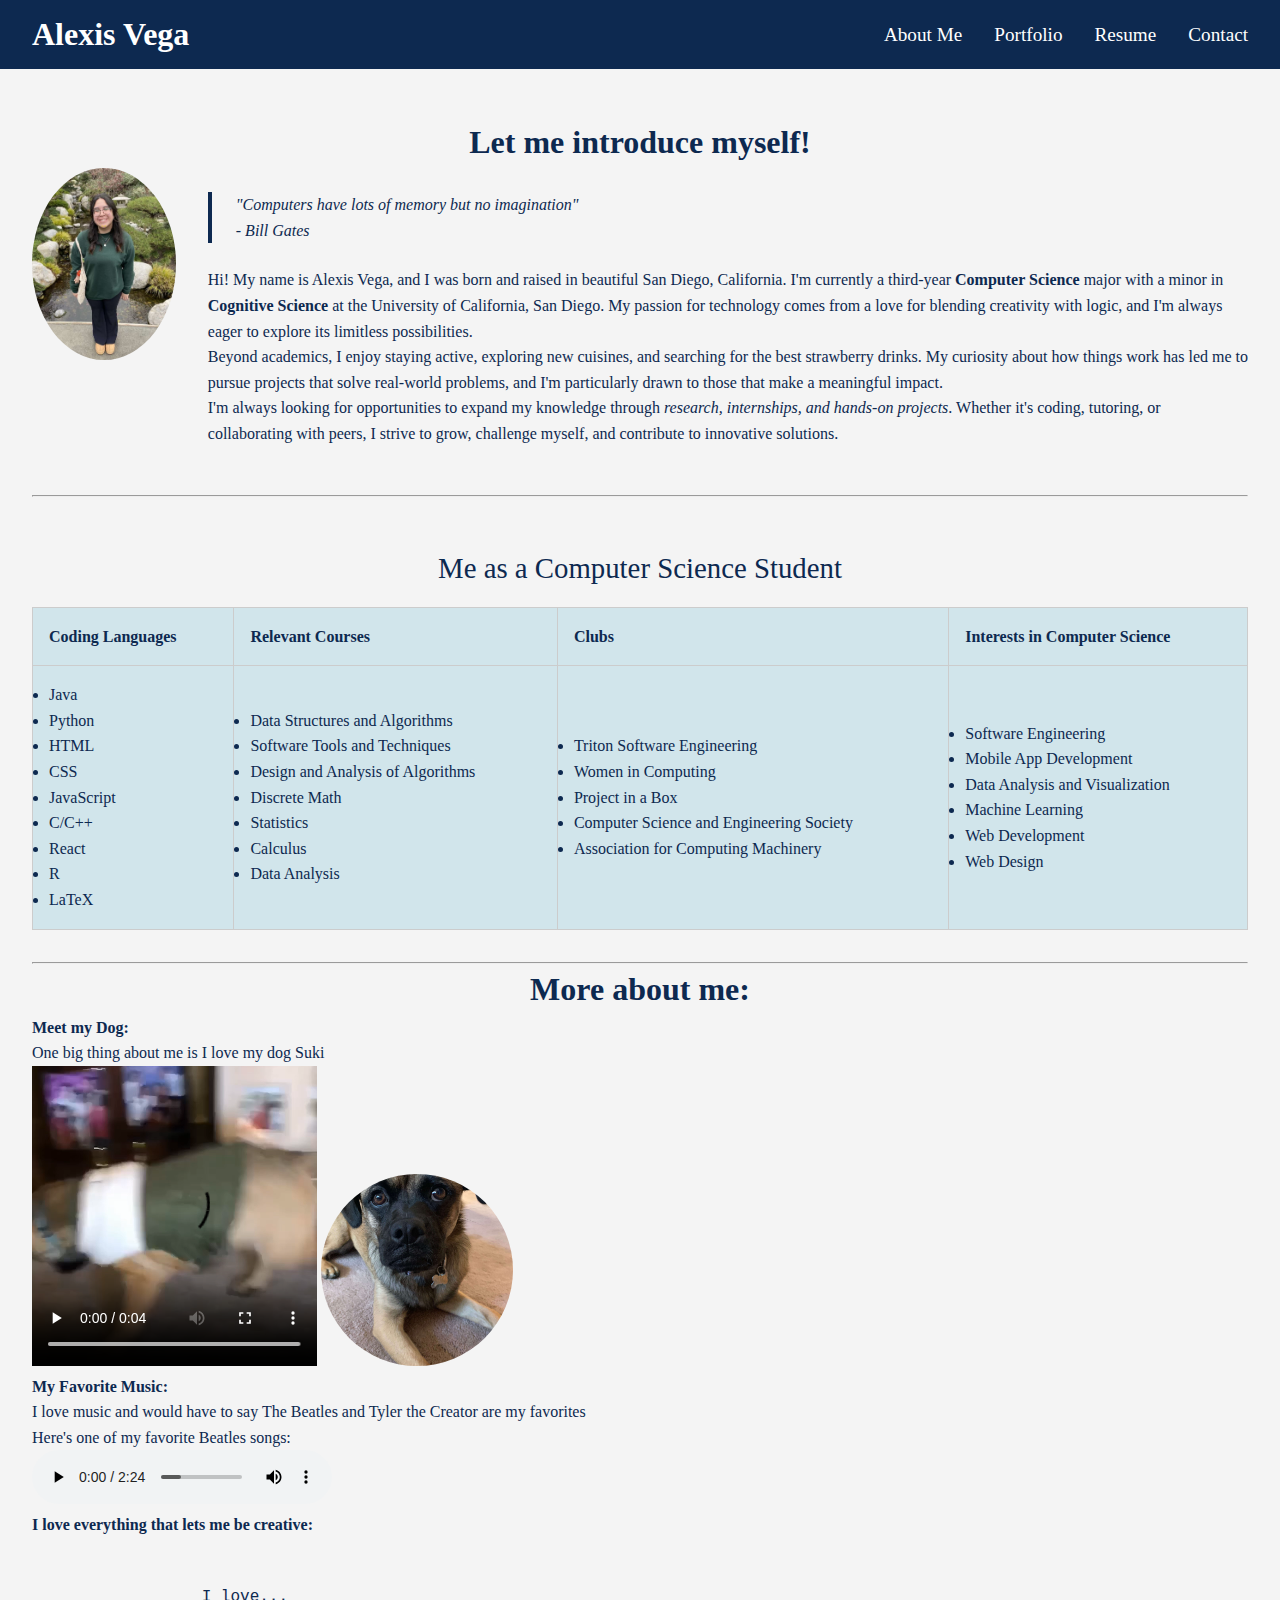
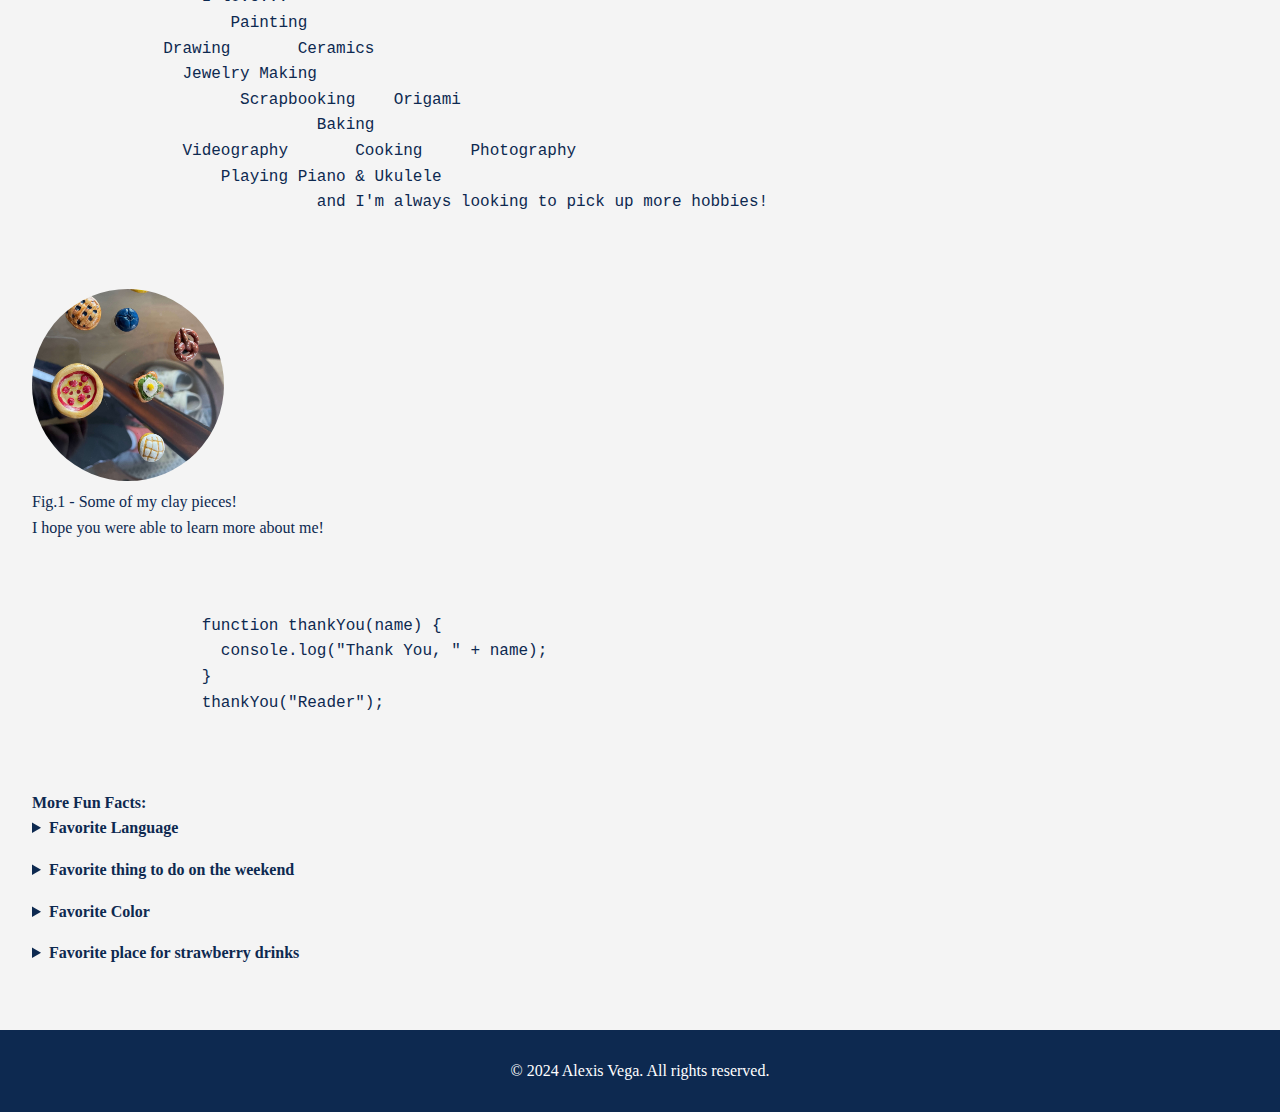
==== aboutMe.html @ 4156e21f "copied hw3 into hw4" ====
<!DOCTYPE html>
<html lang="en">

<head>
    <meta charset="UTF-8" />
    <meta name="viewport" content="width=device-width, initial-scale=1.0" />
    <title>About Me</title>
    <link rel="stylesheet" href="aboutMe.css" />
</head>

<body>
    <header>
        <div class="navbar">
          <h1 class="logo">
            <a href="index.html">Alexis Vega</a>
          </h1>
          <!-- Hamburger Menu Checkbox -->
          <input type="checkbox" id="menu-toggle" class="menu-toggle" />
          <label for="menu-toggle" class="hamburger-menu">
            <div class="line"></div>
            <div class="line"></div>
            <div class="line"></div>
          </label>
          <nav class="nav-menu">
            <ul class="nav-links">
              <li><a href="aboutMe.html" class="nav-item">About Me</a></li>
              <li><a href="portfolio.html" class="nav-item">Portfolio</a></li>
              <li><a href="resume.html" class="nav-item">Resume</a></li>
              <li><a href="contact.html" class="nav-item">Contact</a></li>
            </ul>
          </nav>
        </div>
      </header>

    <main>
        <section>
            <h1>Let me introduce myself!</h1>

            <!-- Profile Section -->
            <div class="profile-section">
                <img src="alexisPicture2.jpeg" alt="Alexis Vega" class="profile-img" />
                <div class="intro-text">
                    <aside>
                        <blockquote>
                            <p><i>"Computers have lots of memory but no imagination"</i></p>
                            <cite>- Bill Gates</cite>
                        </blockquote>
                    </aside>

                    <p>
                        Hi! My name is Alexis Vega, and I was born and raised in beautiful San Diego, California. I'm
                        currently a third-year <b>Computer Science</b> major with a minor in <b>Cognitive Science</b> at
                        the University of California, San Diego. My passion for technology comes from a love for blending
                        creativity with logic, and I'm always eager to explore its limitless possibilities.
                    </p>

                    <p>
                        Beyond academics, I enjoy staying active, exploring new cuisines, and searching for the best
                        strawberry drinks. My curiosity about how things work has led me to pursue projects that solve
                        real-world problems, and I'm particularly drawn to those that make a meaningful impact.
                    </p>

                    <p>
                        I'm always looking for opportunities to expand my knowledge through <em>research, internships,
                            and hands-on projects</em>. Whether it's coding, tutoring, or collaborating with peers, I
                        strive to grow, challenge myself, and contribute to innovative solutions.
                    </p>
                </div>
            </div>

            <hr />

            <!-- Table Section -->
            <table>
                <colgroup>
                    <col span="4" style="background-color: #d1e5eb" />
                </colgroup>
                <caption>Me as a Computer Science Student</caption>
                <tr>
                    <th>Coding Languages</th>
                    <th>Relevant Courses</th>
                    <th>Clubs</th>
                    <th>Interests in Computer Science</th>
                </tr>
                <tr>
                    <td>
                        <ul>
                            <li>Java</li>
                            <li>Python</li>
                            <li>HTML</li>
                            <li>CSS</li>
                            <li>JavaScript</li>
                            <li>C/C++</li>
                            <li>React</li>
                            <li>R</li>
                            <li>LaTeX</li>
                        </ul>
                    </td>
                    <td>
                        <ul>
                            <li>Data Structures and Algorithms</li>
                            <li>Software Tools and Techniques</li>
                            <li>Design and Analysis of Algorithms</li>
                            <li>Discrete Math</li>
                            <li>Statistics</li>
                            <li>Calculus</li>
                            <li>Data Analysis</li>
                        </ul>
                    </td>
                    <td>
                        <ul>
                            <li>Triton Software Engineering</li>
                            <li>Women in Computing</li>
                            <li>Project in a Box</li>
                            <li>Computer Science and Engineering Society</li>
                            <li>Association for Computing Machinery</li>
                        </ul>
                    </td>
                    <td>
                        <ul>
                            <li>Software Engineering</li>
                            <li>Mobile App Development</li>
                            <li>Data Analysis and Visualization</li>
                            <li>Machine Learning</li>
                            <li>Web Development</li>
                            <li>Web Design</li>
                        </ul>
                    </td>
                </tr>
            </table>

            <hr />
            <h1 class="centered-heading">More about me:</h1>

            <!-- Dog Section -->
            <hgroup>
                <h4 class="common-heading">Meet my Dog:</h4>
                <p>One big thing about me is I love my dog Suki</p>
            </hgroup>

            <video controls height="300">
                <source src="suki.mp4" type="video/mp4" />
                Your browser doesn't support video playback.
            </video>
            <img src="sukiPicture.jpeg" alt="Suki" class="profile-img" />

            <!-- Music Section -->
            <hgroup>
                <h4 class="common-heading">My Favorite Music:</h4>
                <p>I love music and would have to say The Beatles and Tyler the Creator are my favorites</p>
                <p>Here's one of my favorite Beatles songs:</p>
            </hgroup>

            <audio controls>
                <source src="beatles.mp3" type="audio/mpeg" />
                Your browser doesn't support audio playback.
            </audio>

            <!-- Creative Hobbies Section -->
            <hgroup>
                <h4 class="common-heading">I love everything that lets me be creative:</h4>
            </hgroup>
            <pre>
                I love...
                   Painting
            Drawing       Ceramics
              Jewelry Making
                    Scrapbooking    Origami
                            Baking
              Videography       Cooking     Photography
                  Playing Piano & Ukulele
                            and I'm always looking to pick up more hobbies!
            </pre>

            <figure>
                <img src="clay.jpeg" alt="Clay Figures" class="profile-img" />
                <figcaption>Fig.1 - Some of my clay pieces!</figcaption>
            </figure>

            <p>I hope you were able to learn more about me!</p>

            <pre><code>
                function thankYou(name) {
                  console.log("Thank You, " + name);
                }
                thankYou("Reader");
              </code></pre>

            <h4>More Fun Facts:</h4>

            <!-- Fun Facts Section -->
            <details>
                <summary>Favorite Language</summary>
                <p>Java is my favorite coding language!</p>
            </details>
            <details>
                <summary>Favorite thing to do on the weekend</summary>
                <p>Thrifting and hanging out with my friends</p>
            </details>
            <details>
                <summary>Favorite Color</summary>
                <p>Blue</p>
            </details>
            <details>
                <summary>Favorite place for strawberry drinks</summary>
                <p>Artezan: Korean Strawberry Milk would be number one and Sunright Tea Studio: Strawberry Frostie would be my runner-up</p>
            </details>
        </section>
    </main>

    <footer>
        <p>&copy; 2024 Alexis Vega. All rights reserved.</p>
    </footer>
</body>

</html>
---- aboutMe.css ----
/* Global Reset */
* {
    margin: 0;
    padding: 0;
    box-sizing: border-box;
}
/* Hamburger Menu */
.hamburger-menu {
    display: none;
    flex-direction: column;
    justify-content: space-around;
    align-items: center;
    width: 6vw;
    height: 5vh; 
    cursor: pointer;
    z-index: 1;
}

.hamburger-menu .line {
    width: 100%;
    height: 0.4rem;
    background-color: var(--text-color);
    border-radius: 0.3rem;
}

/* Hide the checkbox */
.menu-toggle {
    display: none;
}

/* CSS root Variables */
:root {
    --primary-color: #0d2950;
    --secondary-color: #7c8bdc;
    --text-color: #ffffff;
    --background-color: #f4f4f4;
    --input-border: #cccccc;
}

/* Apply global styles */
html, body {
    width: 100%;
    font-family: "Times New Roman", sans-serif, "Arial", "Courier New";
    background-color: var(--background-color);
    color: var(--primary-color);
    font-size: 1rem; 
}

/* NAVBAR */
.navbar {
    display: flex;
    justify-content: space-between;
    align-items: center;
    background-color: var(--primary-color);
    padding: 1rem 2rem;
    width: 100%;
}

/* Logo */
.logo a {
    text-decoration: none;
    font-size: 2rem; 
    font-weight: bold;
    color: var(--text-color);
}

/* Navigation */
.nav-menu {
    display: flex;
}

.nav-links {
    list-style: none;
    display: flex;
    gap: 2rem;
}

.nav-item {
    text-decoration: none;
    color: var(--text-color);
    font-size: 1.2rem; 
    transition: color 0.3s ease-in-out;
}

.nav-item:hover {
    color: var(--secondary-color);
}


/* Main content */
main {
    padding: 3rem 2rem;
    line-height: 1.6;
}

section {
    max-width: 100%;
    margin: 0 auto;
}

h1 {
    text-align: center;
    font-size: 2rem; 
}

/* Profile Section */
.profile-section {
    display: flex;
    gap: 2rem;
    margin-bottom: 3rem;
}

.profile-img {
    width: 12rem; 
    height: 12rem; 
    border-radius: 50%;
    object-fit: cover;
    object-position: 15% 100%;
}

/* Table */
table {
    width: 100%;
    border-collapse: collapse;
    margin: 2rem 0;
    table-layout: auto;
    word-wrap: break-word;
}

table, th, td {
    border: 1px solid #ccc;
}

th, td {
    padding: 1rem;
    text-align: left;
}

caption {
    font-size: 1.8rem; 
    margin: 1rem 0;
}

colgroup col {
    background-color: #d1e5eb;
}

/* Blockquotes */
blockquote {
    font-style: italic;
    margin: 1.5rem 0;
    padding-left: 1.5rem;
    border-left: 4px solid var(--primary-color);
}

/* Preformatted text */
pre {
    background-color: #f4f4f4;
    padding: 1rem;
    margin: 2rem 0;
    overflow-x: auto;
}

/* Fun Facts Details */
details {
    margin-bottom: 1rem;
}

summary {
    font-weight: bold;
    cursor: pointer;
}

/* Footer */
footer {
    text-align: center;
    padding: 2rem;
    background-color: var(--primary-color);
    color: var(--text-color);
}

/* On smaller screens (max-width: 768px) */
@media (max-width: 768px) {
    /* Add responsiveness to table content */
    table {
        width: 100%;
        overflow-x: auto;
        display: block; 
    }
    /* Reduce padding on table cells for smaller screens */
    th, td {
        font-size: 0.9rem; 
    }
    .nav-menu {
        display: none; 
    }

    .hamburger-menu {
        display: flex; 
    }

    /* When checkbox is checked, show the nav menu */
    .menu-toggle:checked + .hamburger-menu + .nav-menu {
        display: block;
        position: absolute;
        top: 10vh;
        right: 5vw;
        background-color: var(--primary-color);
        width: 50vw;
        padding: 2rem;
        border-radius: 0.5rem;
    }

    .nav-links {
        flex-direction: column;
        gap: 1rem;
        text-align: center;
    }

    .nav-item {
        font-size: 1.5rem;
    }
}
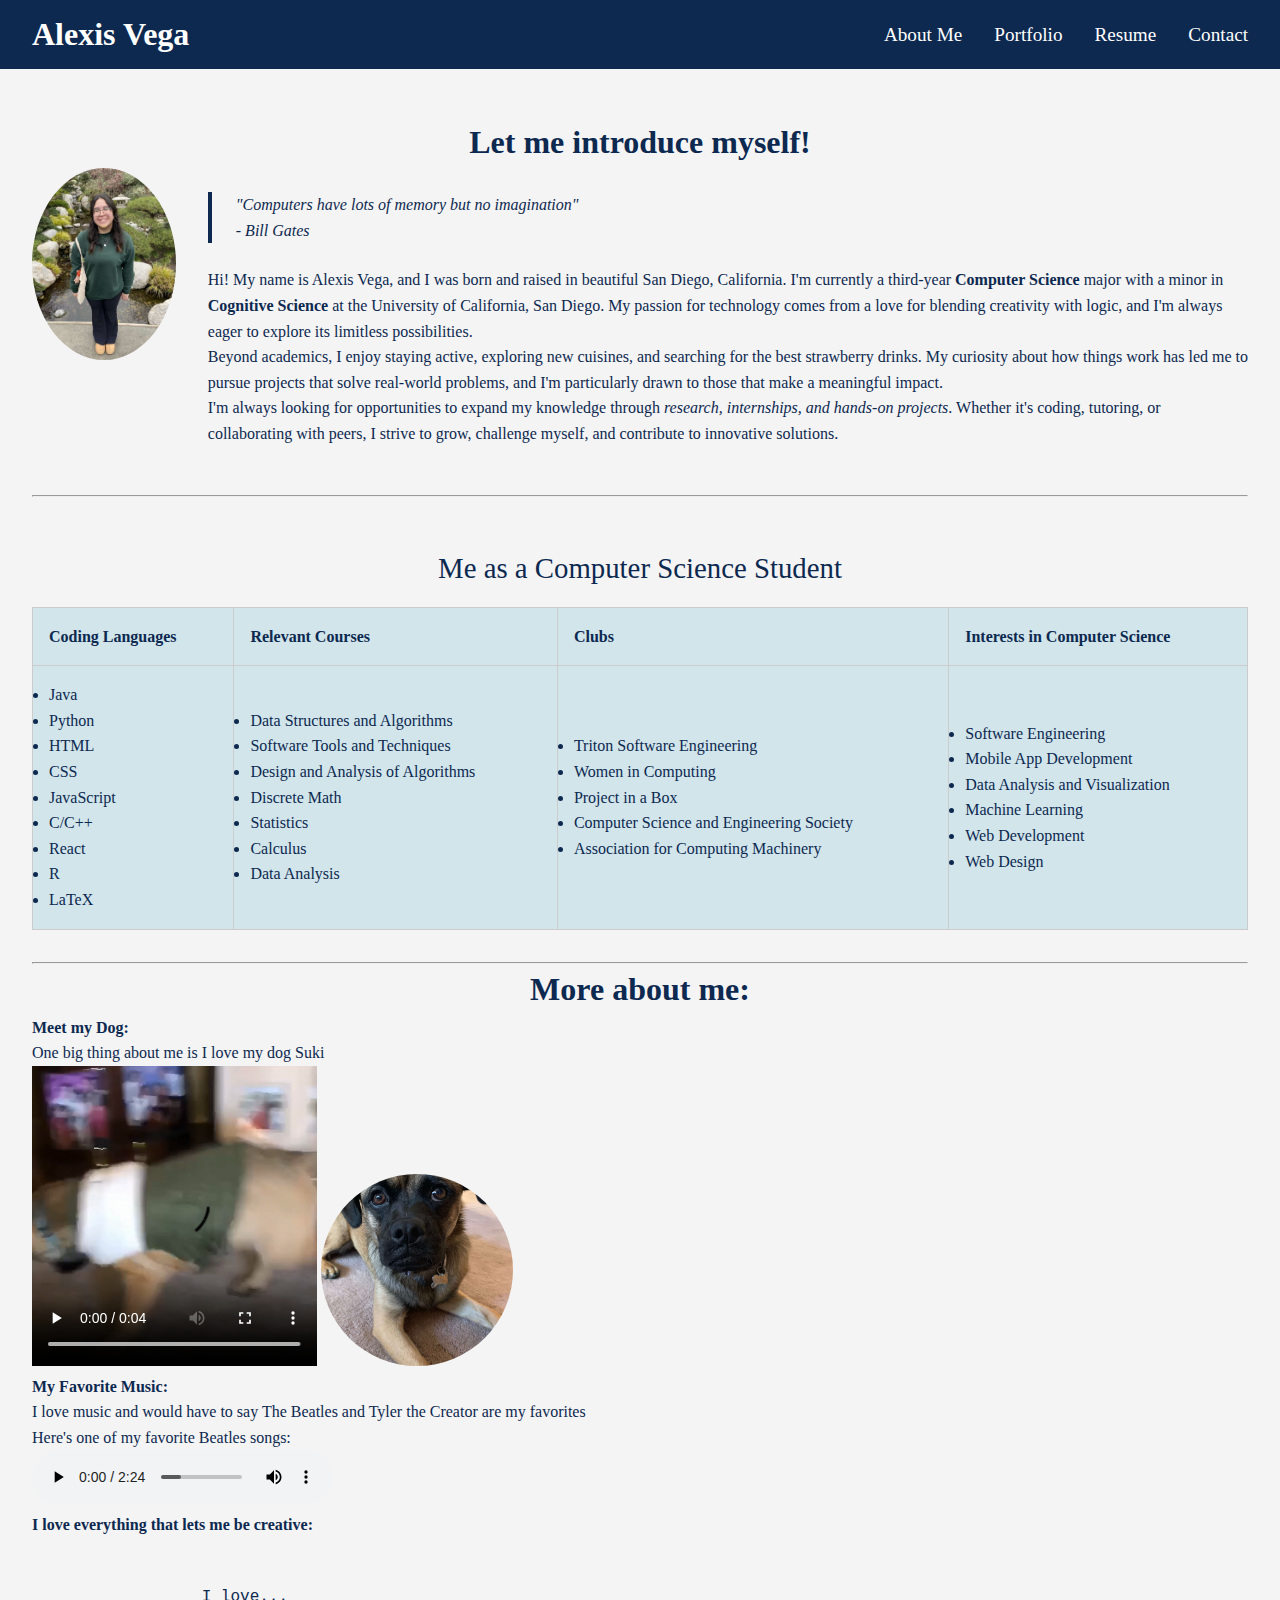
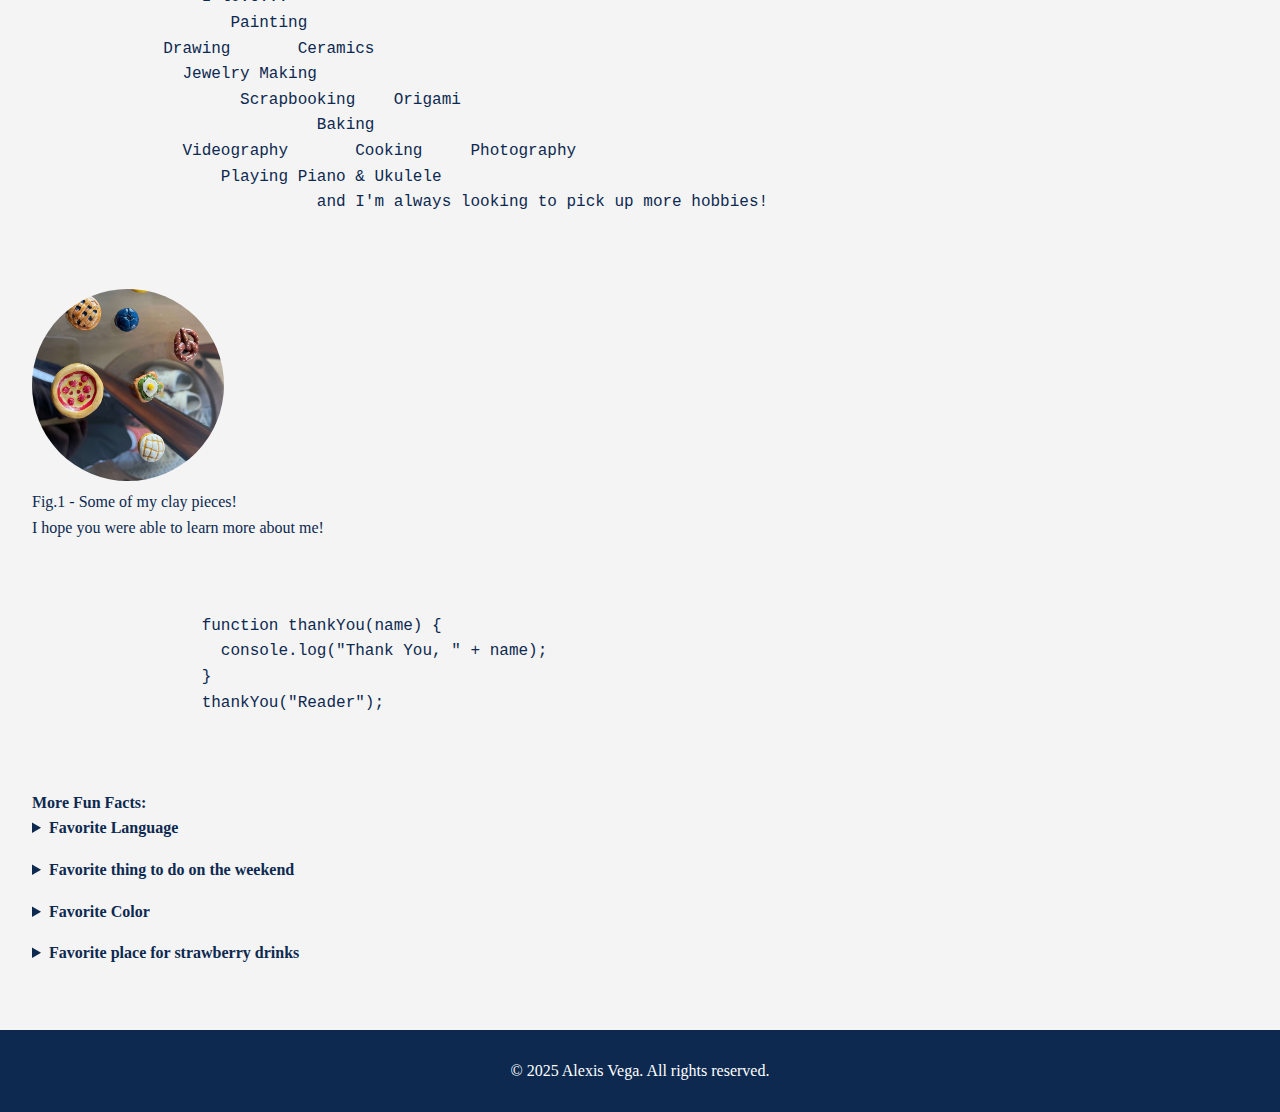
==== commit f6691bdd: "part 3 almost done" ====
--- a/aboutMe.html
+++ b/aboutMe.html
@@ -209,7 +209,7 @@
     </main>
 
     <footer>
-        <p>&copy; 2024 Alexis Vega. All rights reserved.</p>
+        <p>&copy; 2025 Alexis Vega. All rights reserved.</p>
     </footer>
 </body>
 
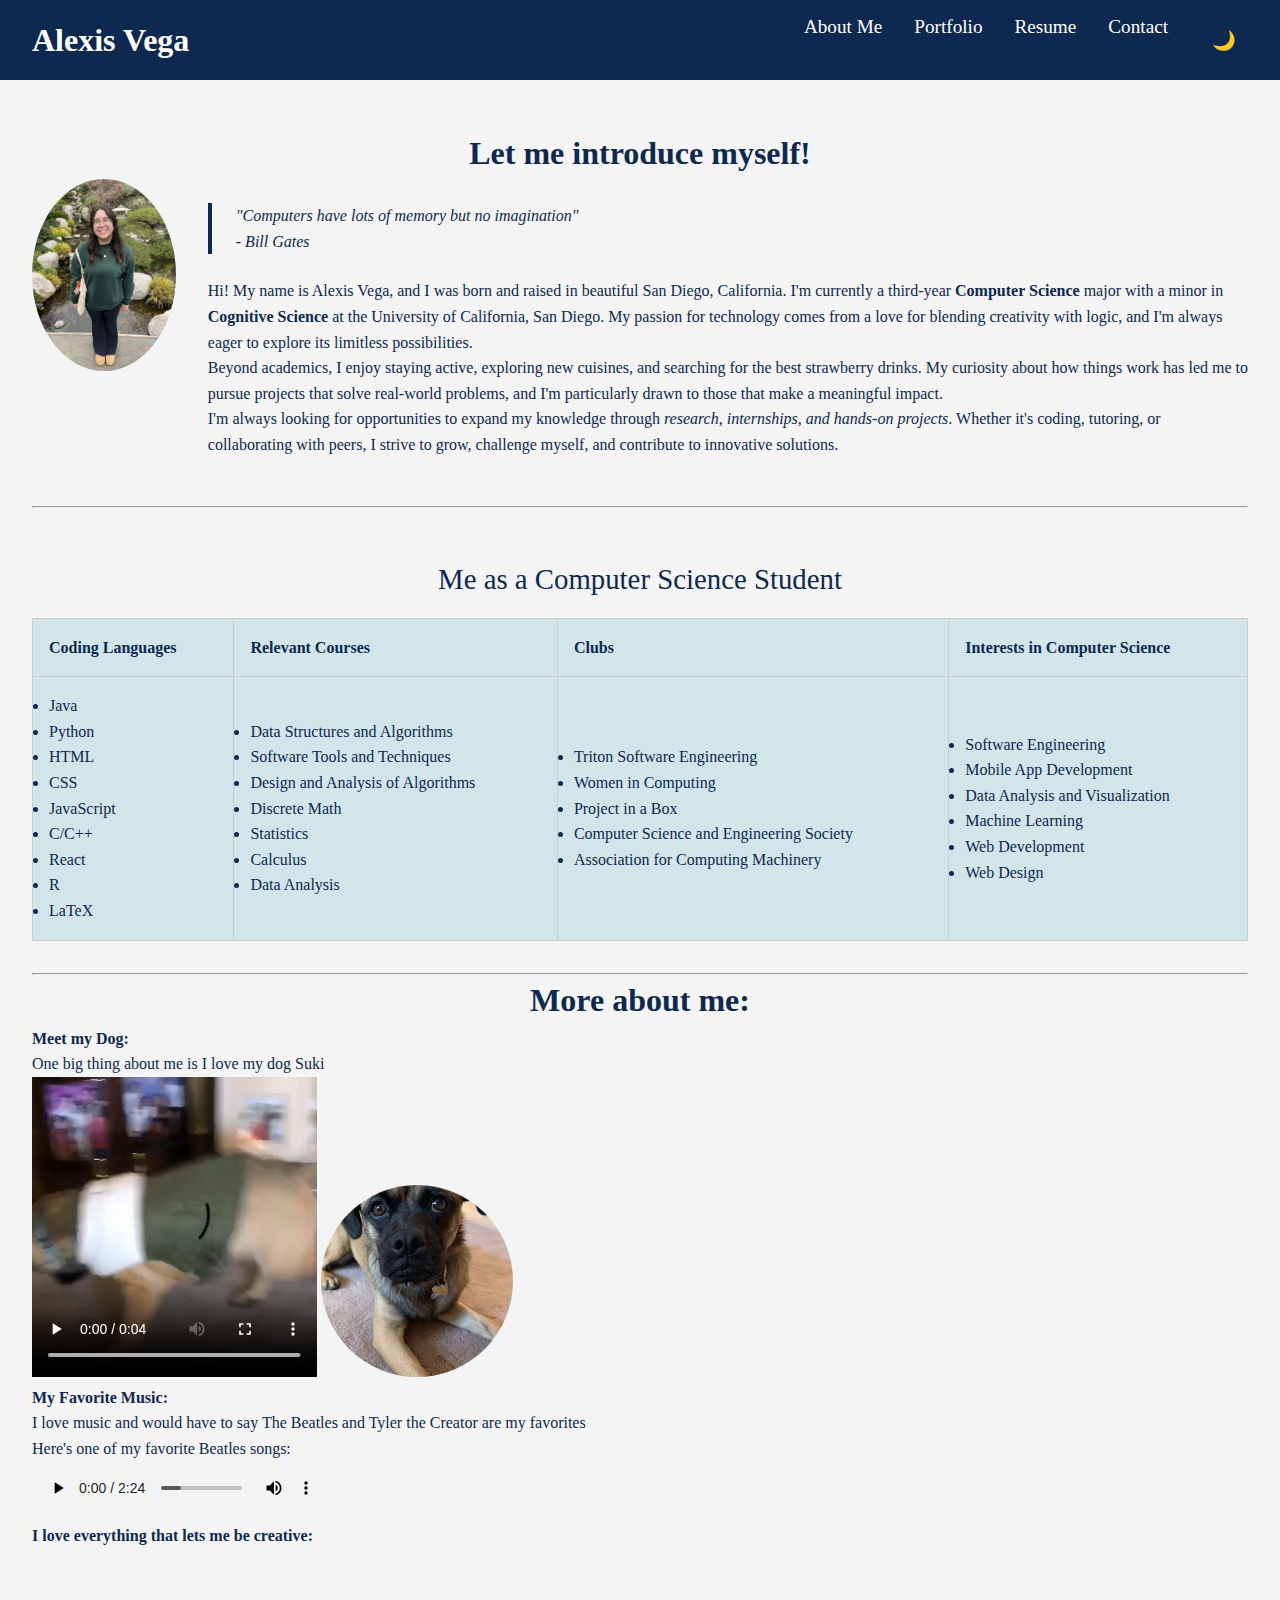
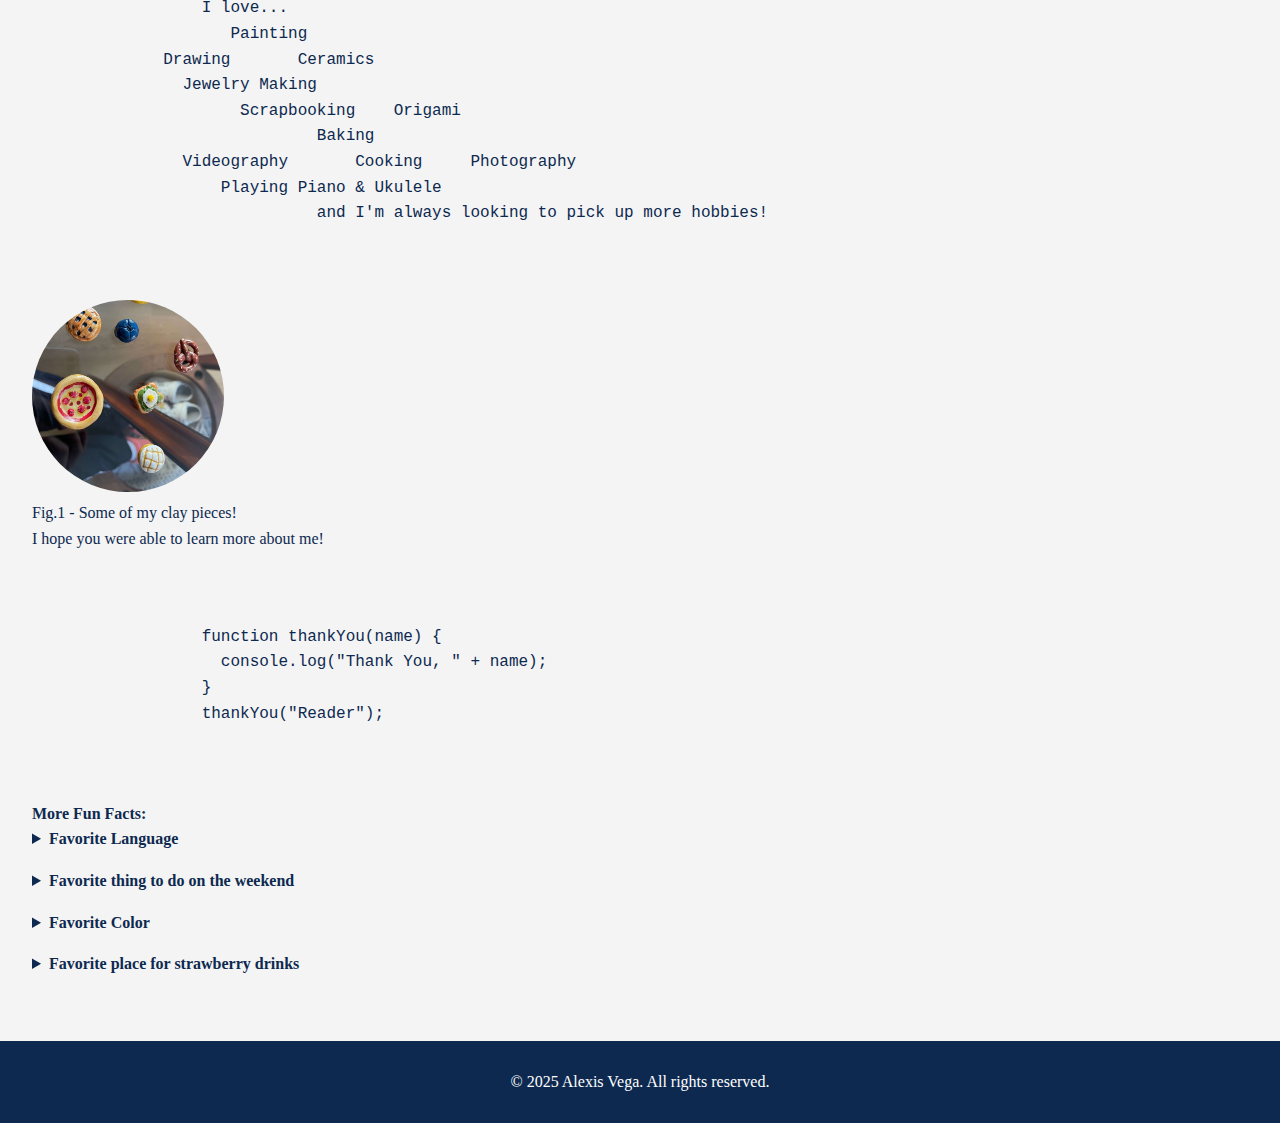
==== commit 746ab393: "javascript included" ====
--- a/aboutMe.html
+++ b/aboutMe.html
@@ -6,6 +6,7 @@
     <meta name="viewport" content="width=device-width, initial-scale=1.0" />
     <title>About Me</title>
     <link rel="stylesheet" href="aboutMe.css" />
+    <script src="toggle.js"></script>
 </head>
 
 <body>
@@ -27,6 +28,7 @@
               <li><a href="portfolio.html" class="nav-item">Portfolio</a></li>
               <li><a href="resume.html" class="nav-item">Resume</a></li>
               <li><a href="contact.html" class="nav-item">Contact</a></li>
+              <button id="theme-toggle" aria-label="Toggle Theme">🌙</button>
             </ul>
           </nav>
         </div>
--- a/aboutMe.css
+++ b/aboutMe.css
@@ -37,6 +37,40 @@
     --input-border: #cccccc;
 }
 
+[data-theme="dark"] {
+    --primary-color: #2c2c2c;
+    --secondary-color: #6a6a6a;
+    --text-color: #f4f4f4;
+    --background-color: #121212;
+    --input-border: #555555;
+}
+
+#theme-toggle {
+    background-color: var(--primary-color);
+    color: var(--text-color);
+    border: none;
+    cursor: pointer;
+    font-size: 1.2rem; 
+    width: 3rem; 
+    height: 3rem;
+    display: flex; 
+    justify-content: center;
+    align-items: center;
+    padding: 0;
+    border-radius: 50%;
+    transition: background-color 0.3s, transform 0.2s ease-in-out;
+}
+
+#theme-toggle:hover {
+    background-color: var(--secondary-color);
+    transform: scale(1.1);
+}
+
+#theme-toggle:active {
+    transform: scale(0.9);
+}
+
+
 /* Apply global styles */
 html, body {
     width: 100%;
